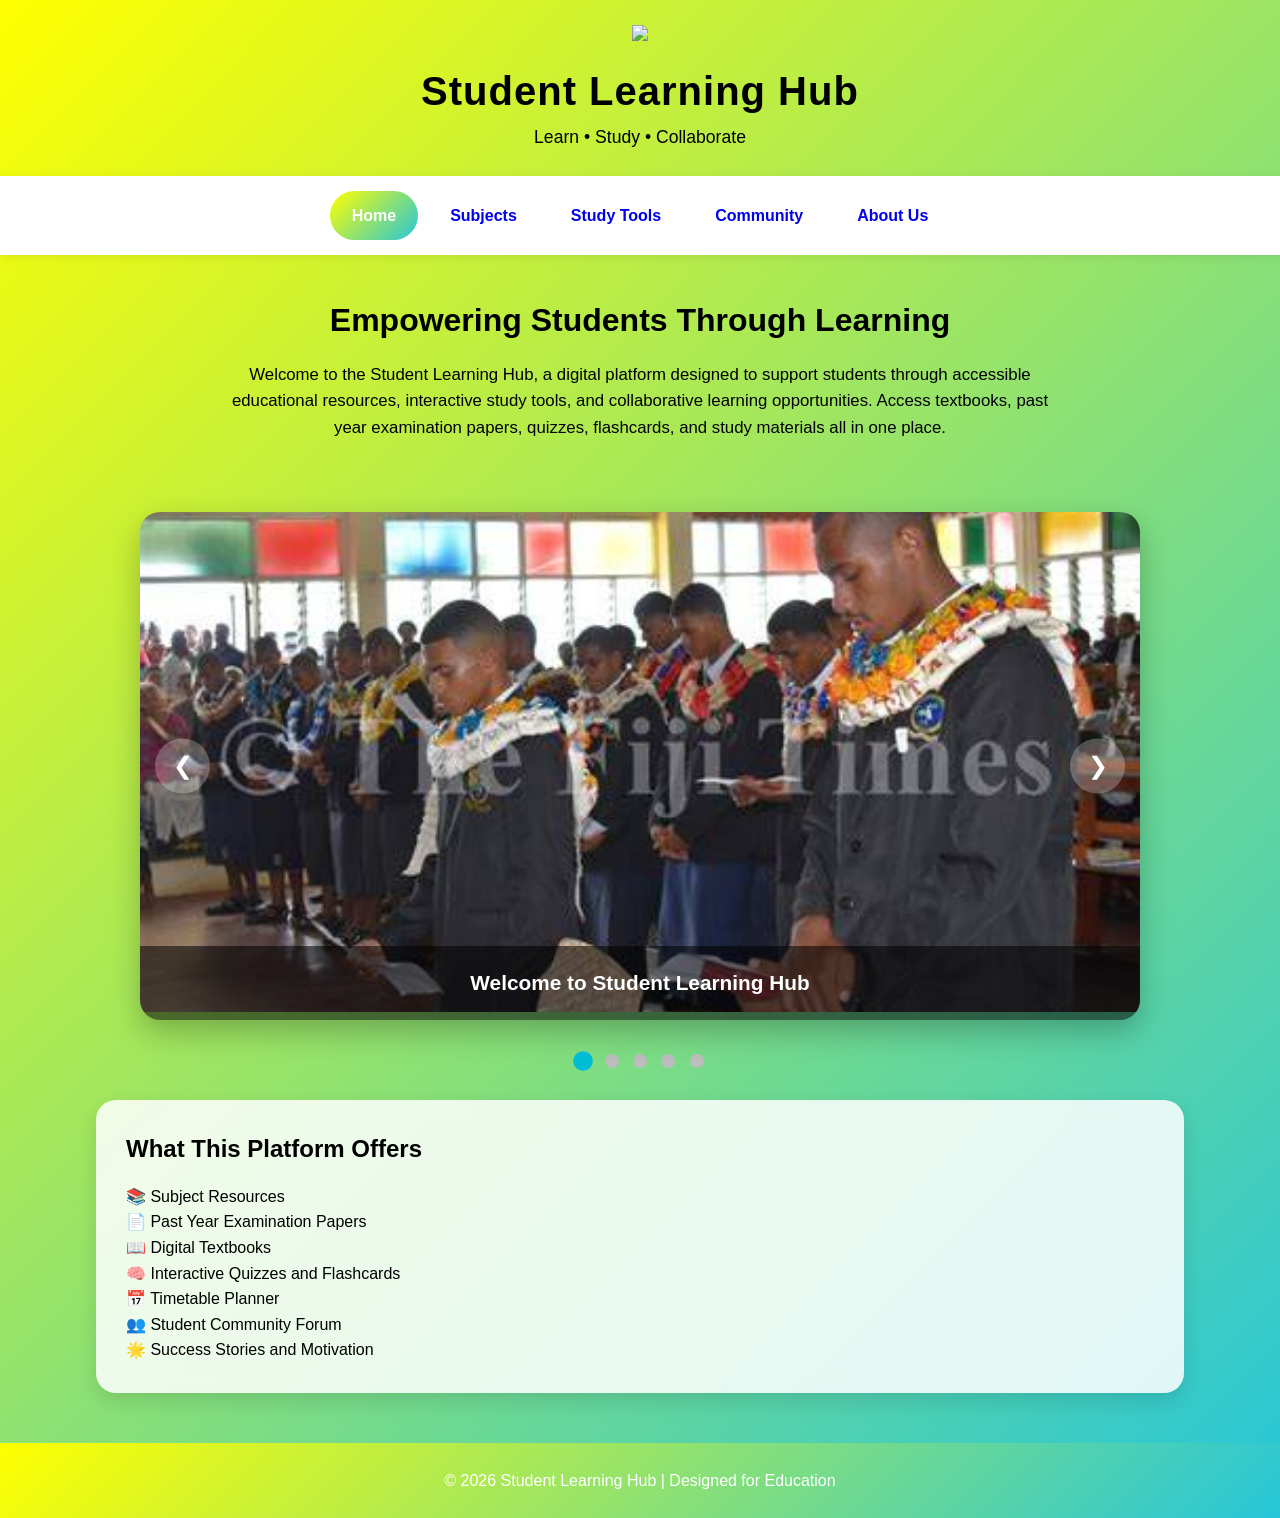
==== index.html @ 4db43c70 "Rename Home.html to index.html" ====
<!DOCTYPE html>

<html lang="en">

<head>
<meta charset="UTF-8">
<meta name="viewport" content="width=device-width, initial-scale=1.0">

<title>Student Learning Hub</title>

<link rel="stylesheet" href="style.css">
</head>

<body>

<header>


<img src="C:\Users\User\Desktop\COMP\QVS.png" class="logo">

<h1>Student Learning Hub</h1>

<p>Learn • Study • Collaborate</p>


</header>

<nav>


<a href="index.html" class="active">Home</a>
<a href="subjects.html">Subjects</a>
<a href="studytools.html">Study Tools</a>
<a href="community.html">Community</a>
<a href="about.html">About Us</a>


</nav>

<!-- HERO SECTION -->

<section class="hero">


<h2>Empowering Students Through Learning</h2>

<p>
    Welcome to the Student Learning Hub, a digital platform designed
    to support students through accessible educational resources,
    interactive study tools, and collaborative learning opportunities.
    Access textbooks, past year examination papers, quizzes, flashcards,
    and study materials all in one place.
</p>

</section>

<!-- SLIDESHOW -->

<div class="slideshow-container">

<div class="slide">
    <img src="RKS.jfif">
    <div class="slide-caption">Welcome to Student Learning Hub</div>
</div>

<div class="slide">
    <img src="SJSS.jpeg">
    <div class="slide-caption">Access Study Resources</div>
</div>

<div class="slide">
    <img src="OIP.webp">
    <div class="slide-caption">Improve Your Grades</div>
</div>

<div class="slide">
    <img src="QUEEN.png">
    <div class="slide-caption">Learn Anytime, Anywhere</div>
</div>

<div class="slide">
    <img src="NSS.webp">
    <div class="slide-caption">Collaborate With Peers</div>
</div>

<button class="prev" onclick="changeSlide(-1)">❮</button>
<button class="next" onclick="changeSlide(1)">❯</button>

</div>

<div class="dots">
    <span class="dot"></span>
    <span class="dot"></span>
    <span class="dot"></span>
    <span class="dot"></span>
    <span class="dot"></span>
</div>

<!-- FEATURES -->

<div class="card">


<h2>What This Platform Offers</h2>

<p>
    📚 Subject Resources<br>
    📄 Past Year Examination Papers<br>
    📖 Digital Textbooks<br>
    🧠 Interactive Quizzes and Flashcards<br>
    📅 Timetable Planner<br>
    👥 Student Community Forum<br>
    🌟 Success Stories and Motivation
</p>


</div>

<!-- FOOTER -->

<footer>

<p>© 2026 Student Learning Hub | Designed for Education</p>

</footer>

<script src="script.js"></script>

</body>
</html>
---- style.css ----
/* ====================================
   STUDENT LEARNING HUB
   MODERN STYLESHEET
==================================== */

*{
    margin:0;
    padding:0;
    box-sizing:border-box;
}

html{
    scroll-behavior:smooth;
}

body{
    font-family:'Segoe UI', Tahoma, Geneva, Verdana, sans-serif;
    background:linear-gradient(
    135deg,
    yellow,
    #26C6DA);
    color:linear-gradient(
    135deg,
    yellow,
    #26C6DA);
    line-height:1.6;
}

/* ====================================
   HEADER
==================================== */

header{
    background:linear-gradient(
    135deg,
    yellow,
    #26C6DA)

    color:white;

    text-align:center;

    padding:25px;

    box-shadow:0 4px 15px rgba(0,0,0,0.15);
}

.logo{
    width:90px;
    margin-bottom:10px;
}

header h1{
    font-size:2.5rem;
    letter-spacing:1px;
}

header p{
    font-size:1.1rem;
}

/* ====================================
   NAVIGATION
==================================== */

nav{
    position:sticky;
    top:0;
    z-index:1000;

    display:flex;
    justify-content:center;
    align-items:center;
    flex-wrap:wrap;

    gap:10px;

    background:white;

    padding:15px;

    box-shadow:
    0 2px 10px rgba(0,0,0,0.08);
}

nav a{
    text-decoration:none;

    color:linear-gradient(
    135deg,
    yellow,
    #26C6DA);

    padding:12px 22px;

    border-radius:30px;

    font-weight:600;

    transition:0.3s;
}

nav a:hover{
    background:linear-gradient(
    135deg,
    yellow,
    #26C6DA);
    color:white;
    transform:translateY(-3px);
}

.active{
    background:linear-gradient(
    135deg,
    yellow,
    #26C6DA);
    color:white;
}

/* ====================================
   HERO SECTION
==================================== */

.hero{
    text-align:center;
    padding:40px 20px;
}

.hero h2{
    font-size:2rem;
    color:linear-gradient(
	135deg,
	yellow,
	#26C6DA);
    margin-bottom:15px;
}

.hero p{
    max-width:850px;
    margin:auto;
    font-size:1.05rem;
}

/* ====================================
   MODERN SLIDESHOW
==================================== */

.slideshow-container{
    position:relative;

    width:90%;
    max-width:1000px;

    margin:30px auto;

    overflow:hidden;

    border-radius:20px;

    box-shadow:
    0 12px 30px rgba(0,0,0,0.25);
}

.slide{
    display:none;
    position:relative;
}

.slide img{
    width:100%;
    height:500px;
    object-fit:cover;

    animation:
    zoomSlide 6s ease-in-out;
}

@keyframes zoomSlide{
    from{
        transform:scale(1);
    }

    to{
        transform:scale(1.08);
    }
}

.slide-caption{
    position:absolute;

    bottom:0;
    left:0;

    width:100%;

    padding:20px;

    background:
    rgba(0,0,0,0.55);

    color:white;

    font-size:1.3rem;
    font-weight:bold;

    text-align:center;

    animation:
    captionUp 1s ease;
}

@keyframes captionUp{

    from{
        opacity:0;
        transform:translateY(50px);
    }

    to{
        opacity:1;
        transform:translateY(0);
    }
}

.prev,
.next{

    position:absolute;

    top:50%;

    transform:translateY(-50%);

    width:55px;
    height:55px;

    border:none;

    border-radius:50%;

    background:
    rgba(255,255,255,0.25);

    color:white;

    font-size:24px;

    cursor:pointer;

    transition:0.3s;
}

.prev{
    left:15px;
}

.next{
    right:15px;
}

.prev:hover,
.next:hover{

    background:#00BCD4;

    transform:
    translateY(-50%)
    scale(1.1);
}

.dots{
    text-align:center;
    margin-top:15px;
}

.dot{
    display:inline-block;

    width:14px;
    height:14px;

    border-radius:50%;

    background:#bdbdbd;

    margin:0 5px;

    transition:0.4s;
}

.dot.active{
    background:#00BCD4;
    transform:scale(1.4);
}

/* ====================================
   GLASS CARDS
==================================== */

.card{
    width:85%;

    margin:25px auto;

    padding:30px;

    border-radius:20px;

    background:
    rgba(255,255,255,0.85);

    backdrop-filter:blur(8px);

    box-shadow:
    0 8px 20px rgba(0,0,0,0.12);

    transition:0.4s;
}

.card:hover{

    transform:translateY(-8px);

    box-shadow:
    0 15px 30px rgba(0,0,0,0.18);
}

.card h2{
    color:linear-gradient(
    135deg,
    yellow,
    #26C6DA);
    margin-bottom:15px;
}

/* ====================================
   SUBJECT RESOURCE CARDS
==================================== */

.subject-grid{
    width:90%;
    margin:40px auto;

    display:grid;

    grid-template-columns:
    repeat(auto-fit,minmax(250px,1fr));

    gap:25px;
}

.subject-card{

    background:white;

    border-radius:20px;

    overflow:hidden;

    box-shadow:
    0 8px 20px rgba(0,0,0,0.12);

    transition:0.4s;
}

.subject-card:hover{

    transform:
    translateY(-10px);

    box-shadow:
    0 15px 30px rgba(0,0,0,0.2);
}

.subject-card img{

    width:100%;
    height:180px;

    object-fit:cover;
}

.subject-card-content{
    padding:20px;
}

.subject-card h3{
    color:linear-gradient(
    135deg,
    yellow,
    #26C6DA);
    margin-bottom:10px;
}

.subject-card p{
    margin-bottom:15px;
}

.subject-btn{

    display:inline-block;

    text-decoration:none;

    background:
    linear-gradient(
    135deg,
    yellow,
    #26C6DA);

    color:black;

    padding:10px 20px;

    border-radius:25px;

    transition:0.3s;
}

.subject-btn:hover{
    transform:scale(1.05);
}

/* ====================================
   STUDY TOOLS SECTION
==================================== */

.tools-container{

    width:90%;

    margin:auto;

    display:grid;

    grid-template-columns:
    repeat(auto-fit,minmax(300px,1fr));

    gap:25px;
}

.tool-box{

    background:white;

    padding:25px;

    border-radius:20px;

    box-shadow:
    0 8px 20px rgba(0,0,0,0.1);
}

.tool-box h3{
    color:linear-gradient(
    135deg,
    yellow,
    #26C6DA);
    margin-bottom:15px;
}

/* ====================================
   QUIZ STYLING
==================================== */

.quiz-box{

    background:white;

    padding:25px;

    border-radius:20px;

    margin-bottom:20px;

    box-shadow:
    0 6px 15px rgba(0,0,0,0.1);
}

.quiz-box p{
    margin:15px 0;
    font-weight:600;
}

.quiz-box label{

    display:flex;

    align-items:center;

    gap:10px;

    margin:10px 0;

    cursor:pointer;

    padding:8px;

    border-radius:8px;

    transition:0.3s;
}

.quiz-box label:hover{
    background:linear-gradient(
    135deg,
    yellow,
    #26C6DA);
}

.quiz-box input[type="radio"]{
    margin:0;
}

.quiz-btn{

    background:
    linear-gradient(
    135deg,
    yellow,
    #26C6DA);

    color:white;

    border:none;

    padding:12px 24px;

    border-radius:25px;

    cursor:pointer;

    transition:0.3s;
}

.quiz-btn:hover{
    transform:scale(1.05);
}

#quizResult{

    margin-top:20px;

    font-size:1.2rem;

    font-weight:bold;

    color:linear-gradient(
    135deg,
    yellow,
    #26C6DA);
}

/* ====================================
   FLASHCARDS
==================================== */

.flashcard-container{

    display:flex;

    flex-wrap:wrap;

    justify-content:center;

    gap:20px;

    margin-top:20px;
}

.flashcard{

    width:220px;

    height:140px;

    perspective:1000px;

    cursor:pointer;
}

.flashcard-inner{

    position:relative;

    width:100%;
    height:100%;

    transition:
    transform 0.8s;

    transform-style:
    preserve-3d;
}

.flashcard.flipped .flashcard-inner{
    transform:rotateY(180deg);
}

.flashcard-front,
.flashcard-back{

    position:absolute;

    width:100%;
    height:100%;

    border-radius:15px;

    display:flex;

    justify-content:center;

    align-items:center;

    text-align:center;

    padding:15px;

    backface-visibility:hidden;
}

.flashcard-front{

    background:
    linear-gradient(
    135deg,
    yellow,
    #26C6DA);

    color:white;
}

.flashcard-back{

    background:
    linear-gradient(
    135deg,
    yellow,
    #039BE5);

    color:white;

    transform:rotateY(180deg);
}

/* ====================================
   TIMETABLE
==================================== */

.timetable-section{

    width:95%;

    overflow-x:auto;

    margin:auto;
}

table{

    width:100%;

    border-collapse:collapse;

    background:white;

    border-radius:15px;

    overflow:hidden;
}

th{

    background:linear-gradient(
    135deg,
    yellow,
    #26C6DA);

    color:white;

    padding:15px;
}

td{

    padding:12px;

    border:1px solid #e0e0e0;

    text-align:center;
}

tr:nth-child(even){
    background:#f9f9f9;
}

/* ====================================
   COMMUNITY POSTS
==================================== */

.community-box{

    width:90%;

    margin:auto;

    background:white;

    padding:25px;

    border-radius:20px;

    box-shadow:
    0 8px 20px rgba(0,0,0,0.1);
}

textarea{

    width:100%;

    min-height:120px;

    padding:15px;

    border-radius:15px;

    border:1px solid #ccc;

    resize:none;
}

.post-btn{

    margin-top:15px;

    background:linear-gradient(
    135deg,
    yellow,
    #26C6DA);

    color:white;

    border:none;

    padding:12px 25px;

    border-radius:25px;

    cursor:pointer;
}

.post{

    background:#f4fbfd;

    margin-top:15px;

    padding:15px;

    border-radius:15px;

    border-left:
    5px solid #00BCD4;
}

/* ====================================
   SUCCESS STORIES
==================================== */

.story-card{

    background:white;

    padding:25px;

    border-radius:20px;

    text-align:center;

    box-shadow:
    0 8px 20px rgba(0,0,0,0.1);
}

.story-card img{

    width:120px;

    height:120px;

    border-radius:50%;

    object-fit:cover;

    margin-bottom:15px;

    border:4px solid #00BCD4;
}

/* ====================================
   TEAM MEMBERS
==================================== */

.team-grid{

    width:90%;

    margin:auto;

    display:grid;

    grid-template-columns:
    repeat(auto-fit,minmax(250px,1fr));

    gap:25px;
}

.team-card{

    background:white;

    border-radius:20px;

    overflow:hidden;

    text-align:center;

    box-shadow:
    0 8px 20px rgba(0,0,0,0.1);

    transition:0.4s;
}

.team-card:hover{

    transform:translateY(-8px);
}

.team-card img{

    width:100%;
    height:300px;

    object-fit:cover;
}

.team-card h3{
    margin-top:15px;
    color:#00838F;
}

.team-card p{
    padding:15px;
}

/* ====================================
   FOOTER
==================================== */

footer{

    margin-top:50px;

    background:
    linear-gradient(
    135deg,
    yellow,
    #26C6DA);

    color:white;

    text-align:center;

    padding:25px;
}

/* ====================================
   BACK TO TOP BUTTON
==================================== */

#topBtn{

    position:fixed;

    bottom:25px;
    right:25px;

    width:50px;
    height:50px;

    border:none;

    border-radius:50%;

    background:linear-gradient(
    135deg,
    yellow,
    #26C6DA);

    color:white;

    font-size:20px;

    cursor:pointer;

    display:none;

    box-shadow:
    0 4px 15px rgba(0,0,0,0.3);
}

/* ====================================
   RESPONSIVE DESIGN
==================================== */

@media(max-width:768px){

    header h1{
        font-size:1.8rem;
    }

    .slide img{
        height:300px;
    }

    .slide-caption{
        font-size:1rem;
    }

    nav{
        flex-direction:column;
    }

    .card{
        width:95%;
    }

    .subject-grid,
    .team-grid,
    .tools-container{
        grid-template-columns:1fr;
    }
}

/* ====================================
   RESOURCES PAGE
==================================== */

.resources-grid{
    width:90%;
    margin:40px auto;

    display:grid;

    grid-template-columns:
    repeat(auto-fit,minmax(320px,1fr));

    gap:25px;
}

.resource-card{

    background:white;

    border-radius:20px;

    padding:25px;

    box-shadow:
    0 8px 20px rgba(0,0,0,0.12);

    transition:0.4s;
}

.resource-card:hover{

    transform:translateY(-8px);

    box-shadow:
    0 15px 30px rgba(0,0,0,0.18);
}

.resource-card h2{

    color:linear-gradient(
    135deg,
    yellow,
    #26C6DA);

    margin-bottom:20px;

    text-align:center;
}

.links{

    display:flex;

    flex-direction:column;

    gap:12px;
}

.links a{

    text-decoration:none;

    background:#f4fbfd;

    color:#263238;

    padding:12px;

    border-radius:10px;

    font-weight:600;

    transition:0.3s;
}

.links a:hover{

    background:linear-gradient(
    135deg,
    yellow,
    #26C6DA);

    color:white;

    transform:translateX(5px);
}

/* ====================================
   SEARCH BAR
==================================== */

.search-container{

    width:90%;

    max-width:700px;

    margin:30px auto;

    text-align:center;
}

.search-container input{

    width:100%;

    padding:15px;

    border:2px solid #00BCD4;

    border-radius:30px;

    font-size:1rem;

    outline:none;
}

/* ====================================
   TIMETABLE INPUTS
==================================== */

#day,
#subject,
#time{

    width:100%;

    margin:10px 0;

    padding:12px;

    border:1px solid #ccc;

    border-radius:10px;

    font-size:1rem;
}

/* ====================================
   QUIZ RESULT BOX
==================================== */

#quizResult{

    margin-top:20px;

    padding:15px;

    border-radius:10px;

    background:#e0f7fa;

    text-align:center;
}

/* ====================================
   BUTTON CONSISTENCY
==================================== */

.subject-btn,
.quiz-btn,
.post-btn{

    font-weight:600;

    letter-spacing:0.5px;
}
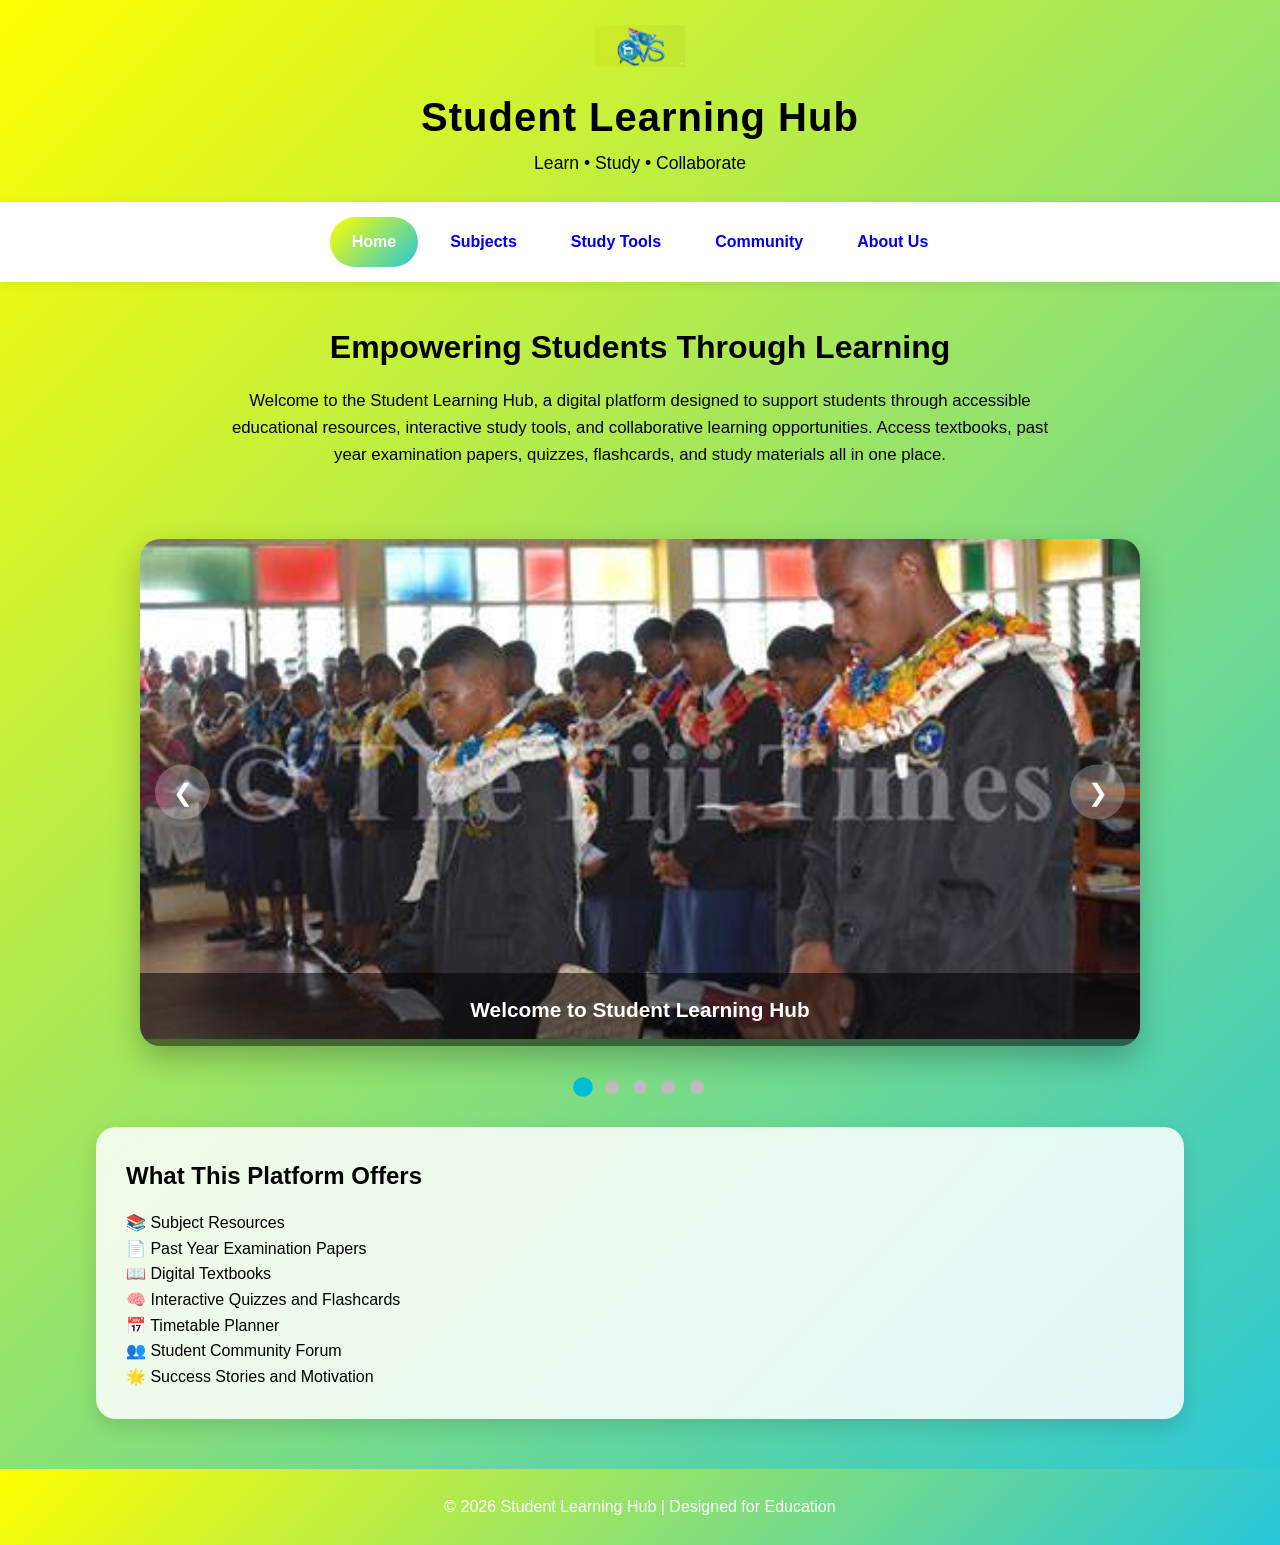
==== commit 77fe6fe4: "Update index.html" ====
--- a/index.html
+++ b/index.html
@@ -16,7 +16,7 @@
 <header>
 
 
-<img src="C:\Users\User\Desktop\COMP\QVS.png" class="logo">
+<img src="QVS.png" class="logo">
 
 <h1>Student Learning Hub</h1>
 
